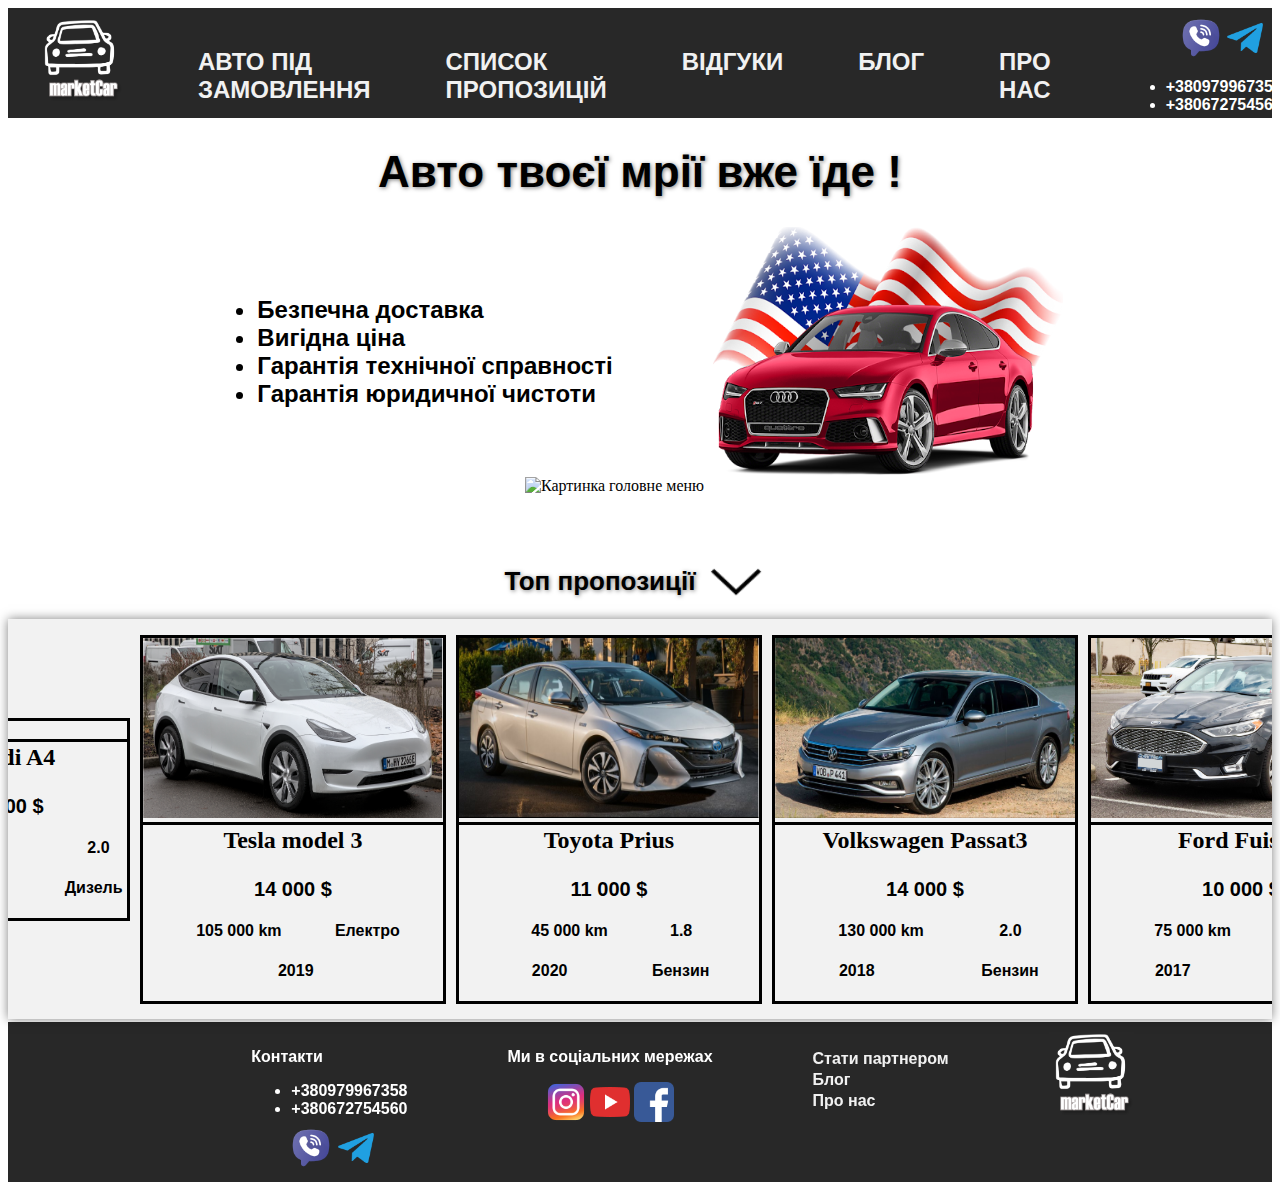
==== index.html @ d86cf7dd "rename" ====
<!DOCTYPE html>
<html lang="uk">
<head>
    <meta charset="UTF-8">
    <meta name="viewport" content="width=device-width, initial-scale=1.0">
    <title>Сайт доставки авто з США</title>
    <link rel="stylesheet" href="styles.css">
 
</head>
<body>
    <header>
        
            <div class="logo"> <img  height="85px" width="85px" src="image.png" alt="Картинка головне меню"></img>
            </div>
            
            <a href="home.html">Авто під замовлення</a>
            <a href="#offers">Список пропозицій</a>
            <a href="#reviews">Відгуки</a>
            <a href="#blog">Блог</a>
            <a href="#about">Про нас</a>

            <div class="contacts">
                <div class="contact-logo">
                    <img  height="40px" width="40px"  src="viber.png" alt="viber"></img>
                    <img  height="40px" width="40px" src="telegram.png" alt="Картинка головне меню"></img>
                    
                </div>
                <ul>

                    <li>+380979967358</li>
                    <li>+380672754560</li>
                 
                    
    
                    
                </ul>
            </div>
                
               
            
        
    </header>

    <main>


        <h1>Авто твоєї мрії вже їде !</h1>
        <div class="benefits">
            <div class="benText"> <ul>
                <li>Безпечна доставка</li>
                <li>Вигідна ціна</li>
                <li>Гарантія технічної справності</li>
                <li>Гарантія юридичної чистоти</li>
                
            </ul></div>
           
        
            <img class="fit-picture" height="250px" width="350px" src="title.png" width="400" 
            height="250" alt="Картинка головне меню"></img>
          
        </div>

        <img class="button" height="70px" width="230px" src="btn.png"  alt="Картинка головне меню"></img>
        
        
    
        
        <div class="orderTop"> 
            <h1 class="top">Топ пропозиції</h1>
            <img class="down" height="70px" width="80px" src="down.png"></img>

        </div>
        

    <div class="container">
        <div class="offers">
        


            <div class="audi-main" style="border: solid;">
                <img id="audi_png" src="audi.png" width="300" 
                height="180" alt="Audi A4"></img>
                <div class="text-audi"> 
                    <h2>Audi A4</h2>
                    <h3>7500 $</h3>
                    <h4>205 000 km                  2.0 </h4>
                    <h4>   2016                        Дизель </h4>
                </div>
                
    
                
            </div>
    
            <div class="tesla-main">
                <img id="audi_png" src="tesla.PNG" width="300" 
                height="180" alt="Audi A4"></img>
                <div class="text-tesla"> <h2>Tesla model 3</h2>
                    <h3>14 000 $</h3>
                    <h4>105 000 km            Електро</h4>
                    <h4>2019 </h4>
                </div>
                
    
                
            </div>
    
    
            <div class="toyota-main">
                <img id="prius_png" src="prius.PNG" width="300" 
                height="180" style="margin: 0%;" alt="Toyota Prius"></img>
                <div class="text-toyota"><h2>Toyota Prius</h2>
                    <h3>11 000 $</h3>
                    <h4>45 000 km              1.8 </h4>
                    <h4>    2020                   Бензин </h4>
                 </div>
                
    
                
            </div>
    
            <div class="passat-main">
                <img id="passat_png" src="passat.PNG" width="300" 
                height="180" alt="Volkswagen Passat"></img>
                <div class="text-passat"> 
                    <h2>Volkswagen Passat3</h2>
                <h3>14 000 $</h3>
                <h4>130 000 km                 2.0</h4>
                <h4>    2018                        Бензин</h4>
    
    
                </div>

                
                
                
            </div>

            <div class="ford-main">
                <img id="ford_png" src="ford.jpg" width="300" 
                height="180" alt="Ford Fusion"></img>
                <div class="text-ford"> 
                    <h2>Ford Fuison</h2>
                <h3>10 000 $</h3>
                
                    <h4>75 000 km                   1.6</h4>
                    <h4>   2017                       Бензин</h4>
                    
        
                
                </div>
                
              
    
                </div>
                
        </div>

        

    </div>
    
       


        
    </main>

    <script> document.querySelectorAll(".audi-main").forEach(function(element) {
        element.addEventListener("click", function() {
          window.location.href = "https://stackoverflow.com/questions/2020496/how-to-set-a-border-for-an-html-div-tag";
        });
      }); </script>

    <footer>

        <div class="contacts">
            <p>Контакти</p>
            <ul>
                <li>+380979967358</li>
                <li>+380672754560</li>
                
                <img class="contact" height="40px" width="40px" src="viber.png" alt="viber"></img>
                <img class="contact" height="40px" width="40px" src="telegram.png" alt="Картинка головне меню"></img>

                
            </ul>


        </div>

        <div class="social">
            <p>Ми в соціальних мережах</p>

            <img src="instagram.png" height="40px" width="40px" alt="viber"></img>
            <img src="youtube (1).png"  height="40px" width="40px" alt="Картинка головне меню"></img>
            <img src="facebook.png"  height="40px" width="40px" alt="Картинка головне меню"></img> 

        </div>
        
        <div class="other">
            <a  id="footer-items" href="https://stackoverflow.com/questions/2020496/how-to-set-a-border-for-an-html-div-tag"> Стати партнером</a>
            <a id="footer-items" href="https://stackoverflow.com/questions/2020496/how-to-set-a-border-for-an-html-div-tag"> Блог </a>
            <a  id="footer-items" href="https://stackoverflow.com/questions/2020496/how-to-set-a-border-for-an-html-div-tag"> Про нас</a>

        </div>

        <img  style="margin-left: 100px ;" height="85px" width="85px" src="image.png" alt="Картинка головне меню"></img>

       



    </footer>
</body>
</html>
---- styles.css ----
header{
    
    display:flex;
    background-color: rgba(40, 40, 40, 1);
    color: rgb(255, 255, 255);
    text-decoration: none;
     font-family: 'Inter', sans-serif;
    font-weight: bold;
    height: 100px;
    padding-top: 10px;
    padding-left: 30px;
    
    
    
}

a {
    text-decoration: none;
    color: rgb(241, 241, 241);
    text-transform: uppercase;
    font-family: 'Inter', sans-serif;
    font-weight: bold;
    font-size: 24px;
    padding-top: 30px;
    padding-left: 75px ;
    
    
    
}

.contact-logo{
    padding-left: 55px;
    padding-top: 0px;
}

.contacts{
    margin-left: 75px;

    
}

h1{
    font-family: 'Yanone Kaffeesatz', sans-serif;
    text-align: center;
    font-size: 44px;
    text-shadow: 1px 1px 4px rgba(0, 0, 0, 0.5);
}

.benefits{
    display: flex;
    justify-content: center; /* Центрування по горизонталі */
    align-items: center; /* Центрування по вертикалі */
}

.benText{
    padding-right: 100px;
    font-family: 'Montserrat', sans-serif;
    font-weight: bold;
    font-size: 24px;
}


.button{
    display: block;
    margin-left: auto;
    margin-right: auto;
    
}

.top{
    font-family: 'Montserrat', sans-serif;
    font-weight: bold;
    font-size: 26px;

}


.orderTop{
    display: flex;
    justify-content: center; /* Центрування по горизонталі */
    align-items: center;

}


.container {
    display: flex;
    justify-content: center;
    align-items: center;
    height: 45vh; /* Налаштування висоти на весь екран */
  }

.offers{
    display: flex;
    justify-content: center; /* Центрування по горизонталі */
    align-items: center;
    background-color:rgba(242, 242, 242, 1);
    width: 1600px;
    height: 400px;
    box-shadow: 0 0 10px rgba(0, 0, 0, 0.5);
    overflow-x: auto; /* Дозволяє горизонтальну прокрутку */
    white-space: nowrap; /* Забороняє перенесення рядків */

   

}


.text-audi, .text-tesla, .text-passat, .text-toyota, .text-ford{
    
    border-top: solid;
}

.audi-main, .tesla-main, .toyota-main, .passat-main, .ford-main{
    margin-left:10px ;
    border: solid;
    transition: box-shadow 0.2s;
    

}

.tesla-main:hover, .audi-main:hover,.toyota-main:hover, .passat-main:hover, .ford-main:hover{
    box-shadow: 0 0 20px rgba(0, 0, 0, 0.7);
}





h2{
    text-align: center;
    margin-top: 2px;
    margin-bottom: 0px;
    padding-bottom: 1px;
    display: block;
}

h3{
    text-align: center;
    font-size: 20px;
    font-family: 'Montserrat', sans-serif;
    padding-top: 3px;
    margin-bottom: 1px;
    

}

h4{
    padding-left: 10px;
    font-family: 'Montserrat', sans-serif;
    text-align: center;
    white-space: pre;
}



footer{
    
    display:flex;
    background-color: rgba(40, 40, 40, 1);
    color: rgb(255, 255, 255);
    text-decoration: none;
     font-family: 'Inter', sans-serif;
    font-weight: bold;
    height: 150px;
    padding-top: 10px;
    padding-left: 30px;
    justify-content: center; /* Центрування по горизонталі */
   
    
    
    
}

.contact{
    margin-top: 10px;
}

.social{
    display: block;
    margin-left: 100px;
    text-align: center;
}


.other{
    margin-top: 15px;
    display: block;
    margin-left: 100px;
}

#footer-items{
    font-size: 16px;
    text-transform: none;
    display: block;
    margin-top: 3px;
    padding: 0%;
}
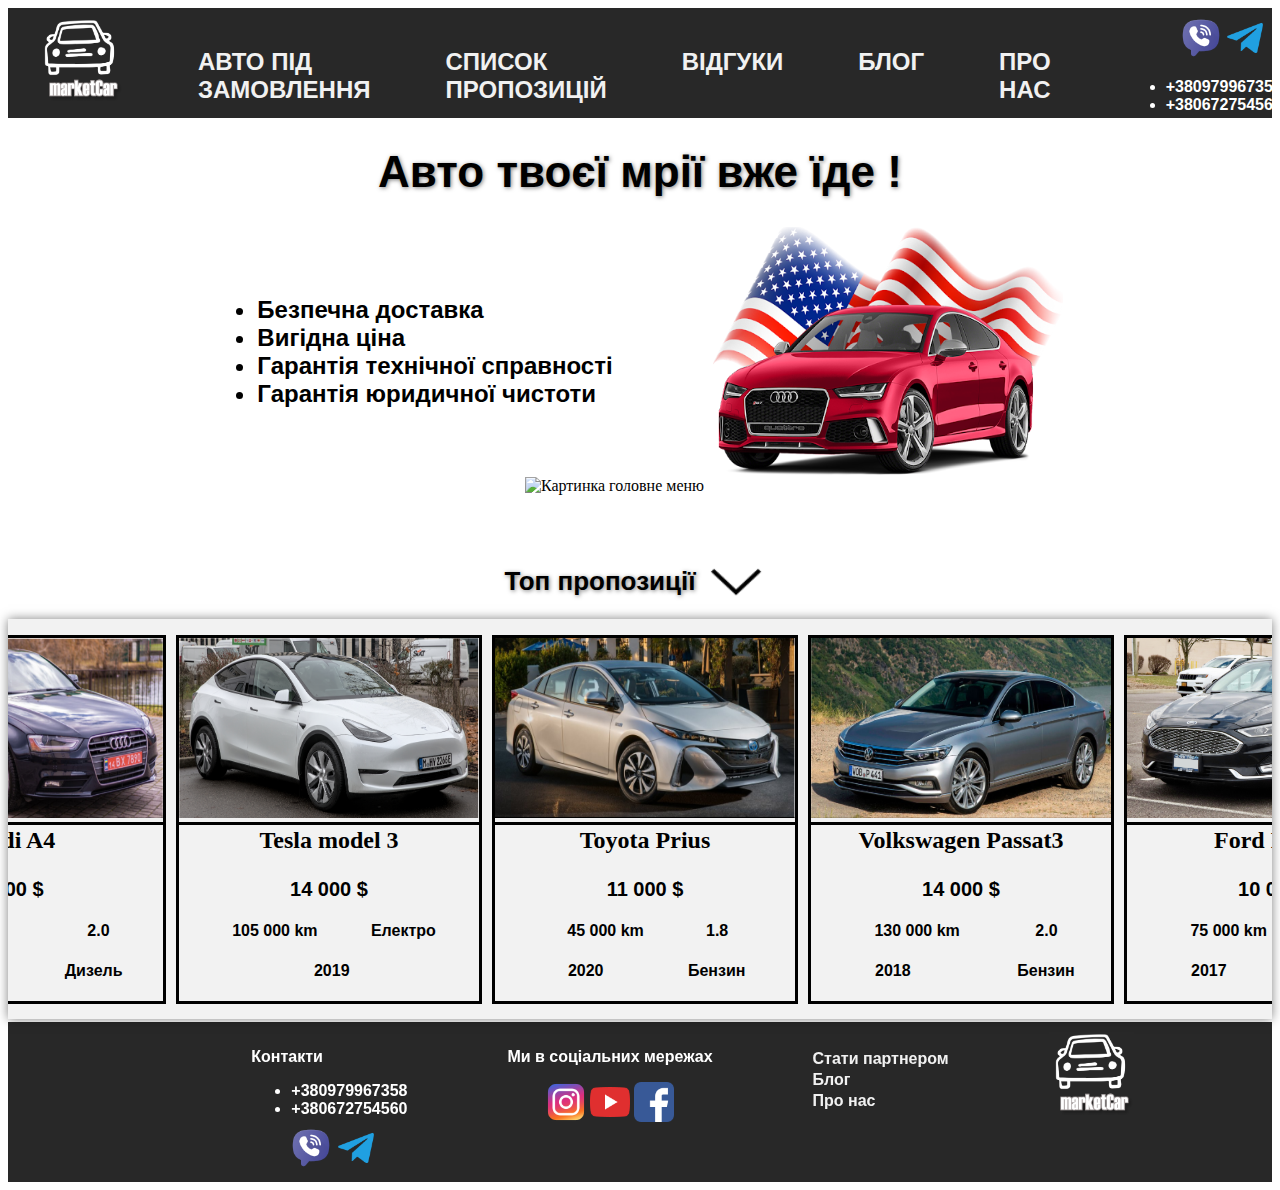
==== commit baefc5cd: "Update index.html" ====
--- a/index.html
+++ b/index.html
@@ -10,7 +10,7 @@
 <body>
     <header>
         
-            <div class="logo"> <img  height="85px" width="85px" src="image.png" alt="Картинка головне меню"></img>
+            <div class="logo"> <img id="logotype" src="image.png" alt="Картинка головне меню"></img>
             </div>
             
             <a href="home.html">Авто під замовлення</a>
@@ -78,7 +78,7 @@
 
 
             <div class="audi-main" style="border: solid;">
-                <img id="audi_png" src="audi.png" width="300" 
+                <img id="audi_png" src="./audi.PNG" width="300" 
                 height="180" alt="Audi A4"></img>
                 <div class="text-audi"> 
                     <h2>Audi A4</h2>
--- a/styles.css
+++ b/styles.css
@@ -85,6 +85,10 @@
 
 }
 
+#logotype{
+    height:85px;
+    width:85px;
+}
 
 .container {
     display: flex;
@@ -95,16 +99,14 @@
 
 .offers{
     display: flex;
-    justify-content: center; /* Центрування по горизонталі */
+    justify-content: center; 
     align-items: center;
     background-color:rgba(242, 242, 242, 1);
     width: 1600px;
     height: 400px;
     box-shadow: 0 0 10px rgba(0, 0, 0, 0.5);
-    overflow-x: auto; /* Дозволяє горизонтальну прокрутку */
-    white-space: nowrap; /* Забороняє перенесення рядків */
-
-   
+    overflow-x: auto; 
+    white-space: nowrap;   
 
 }
 
@@ -144,9 +146,9 @@
     font-family: 'Montserrat', sans-serif;
     padding-top: 3px;
     margin-bottom: 1px;
-    
-
-}
+}
+
+
 
 h4{
     padding-left: 10px;
@@ -170,10 +172,13 @@
     padding-left: 30px;
     justify-content: center; /* Центрування по горизонталі */
    
-    
-    
-    
-}
+
+    
+    
+    
+}
+
+
 
 .contact{
     margin-top: 10px;
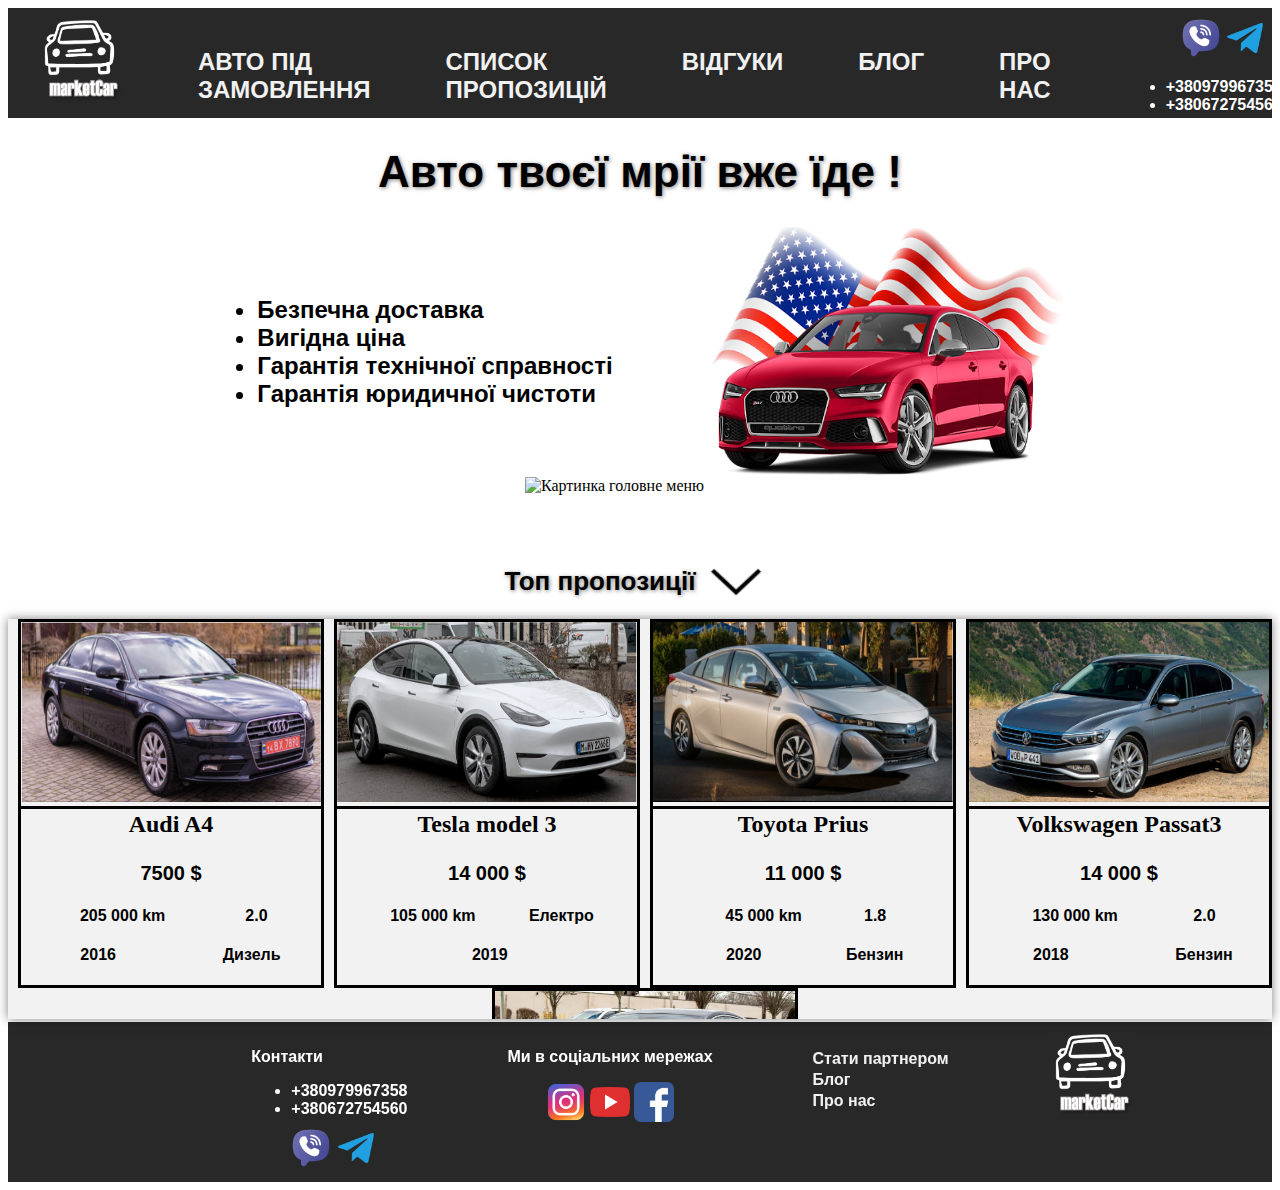
==== commit ddd5ab6e: "minor changes" ====
--- a/index.html
+++ b/index.html
@@ -67,7 +67,7 @@
         
         <div class="orderTop"> 
             <h1 class="top">Топ пропозиції</h1>
-            <img class="down" height="70px" width="80px" src="down.png"></img>
+            <img class="down" height="70px" width="80px" src="./down.png"></img>
 
         </div>
         
--- a/styles.css
+++ b/styles.css
@@ -1,9 +1,9 @@
-
 
 
 header{
     
     display:flex;
+    
     background-color: rgba(40, 40, 40, 1);
     color: rgb(255, 255, 255);
     text-decoration: none;
@@ -16,6 +16,18 @@
     
     
 }
+
+@media (max-width: 800px) {
+    header {
+        flex-direction: column;
+        height: 500px; /* Мінімальна висота контейнера - висота екрану */
+                }
+
+    
+        
+
+        
+        }
 
 a {
     text-decoration: none;
@@ -53,6 +65,7 @@
     display: flex;
     justify-content: center; /* Центрування по горизонталі */
     align-items: center; /* Центрування по вертикалі */
+    flex-wrap: wrap;   
 }
 
 .benText{
@@ -106,7 +119,8 @@
     height: 400px;
     box-shadow: 0 0 10px rgba(0, 0, 0, 0.5);
     overflow-x: auto; 
-    white-space: nowrap;   
+    white-space: nowrap;
+    flex-wrap: wrap;   
 
 }
 
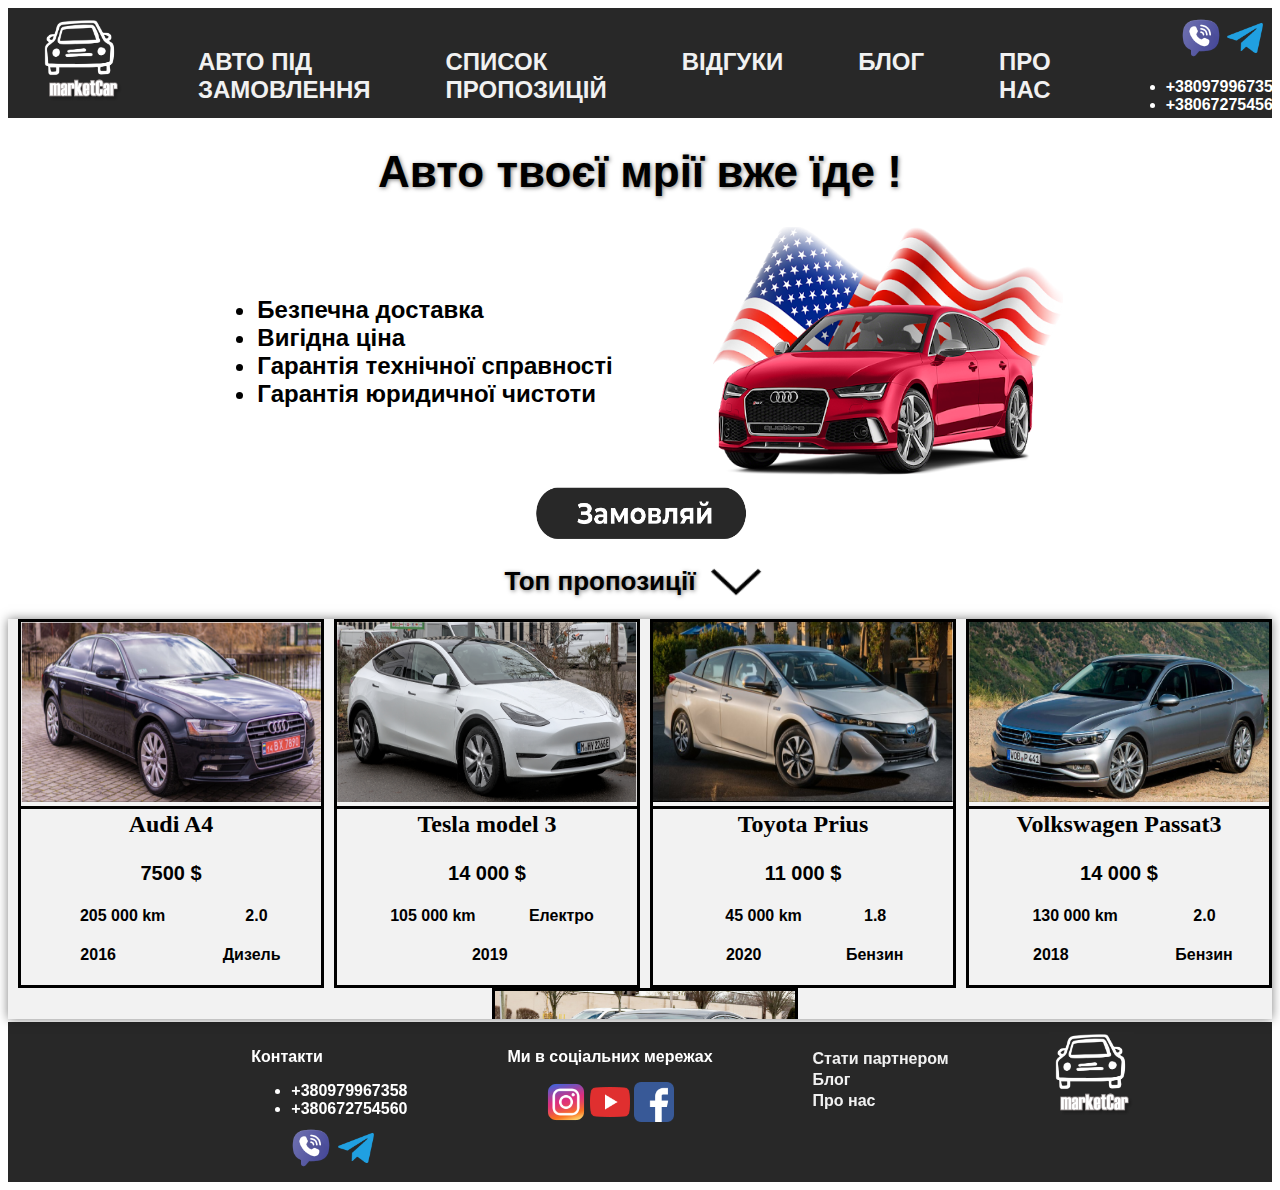
==== commit b1e981cb: "button fixed" ====
--- a/index.html
+++ b/index.html
@@ -60,7 +60,7 @@
           
         </div>
 
-        <img class="button" height="70px" width="230px" src="btn.png"  alt="Картинка головне меню"></img>
+        <img class="button" height="70px" width="230px" src="btn.PNG"  alt="Картинка головне меню"></img>
         
         
     
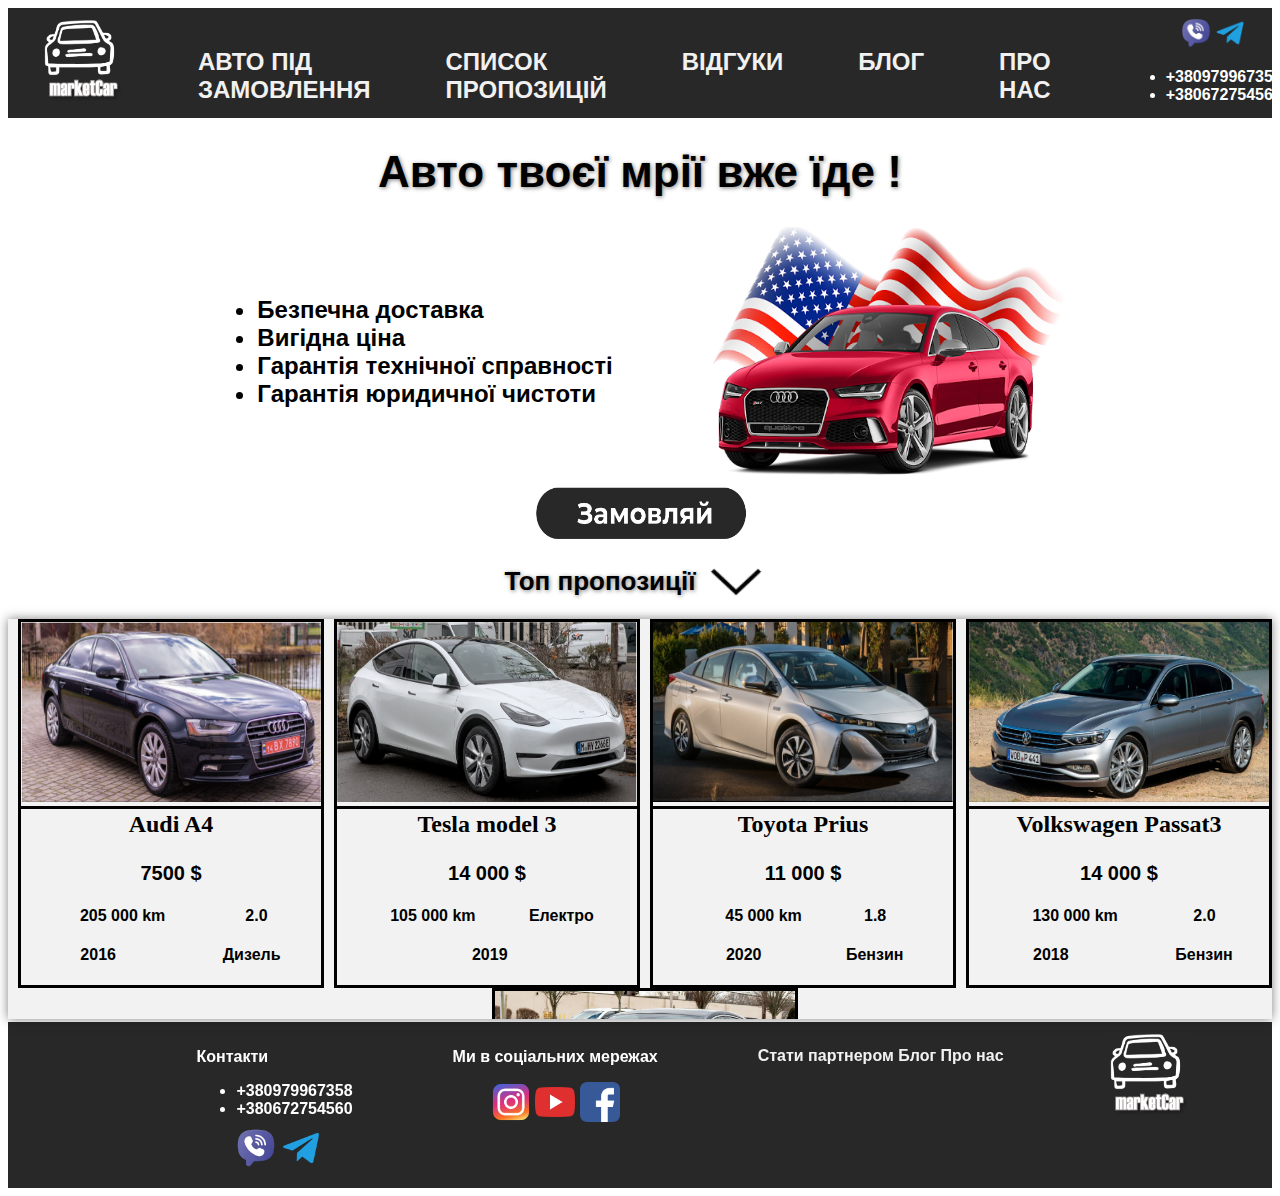
==== commit 07fe3027: "dunamic viev added" ====
--- a/index.html
+++ b/index.html
@@ -13,16 +13,16 @@
             <div class="logo"> <img id="logotype" src="image.png" alt="Картинка головне меню"></img>
             </div>
             
-            <a href="home.html">Авто під замовлення</a>
-            <a href="#offers">Список пропозицій</a>
-            <a href="#reviews">Відгуки</a>
-            <a href="#blog">Блог</a>
-            <a href="#about">Про нас</a>
+            <a href="home.html" id="head-text">Авто під замовлення</a>
+            <a href="#offers" id="head-text">Список пропозицій</a>
+            <a href="#reviews" id="head-text">Відгуки</a>
+            <a href="#blog" id="head-text">Блог</a>
+            <a href="#about" id="head-text" >Про нас</a>
 
             <div class="contacts">
                 <div class="contact-logo">
-                    <img  height="40px" width="40px"  src="viber.png" alt="viber"></img>
-                    <img  height="40px" width="40px" src="telegram.png" alt="Картинка головне меню"></img>
+                    <img  height="30px" width="30px"  src="viber.png" alt="viber"></img>
+                    <img  height="30px" width="30px" src="telegram.png" alt="Картинка головне меню"></img>
                     
                 </div>
                 <ul>
@@ -204,7 +204,7 @@
 
         </div>
 
-        <img  style="margin-left: 100px ;" height="85px" width="85px" src="image.png" alt="Картинка головне меню"></img>
+        <img id="photo-footer"  src="image.png" alt="Картинка головне меню"></img>
 
        
 
--- a/styles.css
+++ b/styles.css
@@ -17,17 +17,108 @@
     
 }
 
-@media (max-width: 800px) {
+#logotype {
+    height: 100%; /* Змініть на відсоткове значення */
+    width: auto; /* Автоматична ширина */
+    max-height: 85px; /* Максимальна висота, якщо потрібно */
+    max-width: 85px; /* Максимальна ширина, якщо потрібно */
+}
+
+@media screen and (max-width: 1200px) {
     header {
         flex-direction: column;
-        height: 500px; /* Мінімальна висота контейнера - висота екрану */
-                }
-
-    
-        
-
-        
+        height: 500px;
+        align-items: center;
+
+            }
+        #logotype{
+            width: 60px;
+            height: 60px;
+            margin-left: 50px;
+            
         }
+
+      
+
+
+        footer{
+            margin-top: 100px;
+            flex-direction: column;
+            height: 400px;
+            align-items: center;
+            font-size: 14px;
+            align-items: center;
+
+        }
+
+        
+        }
+
+        @media screen and (max-width: 750px) {
+            header {
+                flex-direction:block;
+                height: 340px;
+                align-items:center;
+                padding-left: 0px;
+        
+                    }
+                #logotype{
+                    width: 45px;
+                    height: 45px;
+                    margin-left: 70px;
+                    
+                }
+
+                .contact-logo{
+                    margin-top: 20px;
+                    margin-left: 20px;
+                }
+
+              #head-text{
+                font-size: 14px;
+                margin-top: 1px;
+              }
+
+              h1{
+                font-size: 10px;
+                
+              }
+        
+        
+                footer{
+                    margin-top: 100px;
+                    flex-direction: column;
+                    height: 400px;
+                    align-items: center;
+                    font-size: 14px;
+                    align-items: center;
+        
+                }
+                .contacts{
+                    margin-right: 50px;
+                }
+
+                .social{
+                    margin-right: 50px;
+                }
+
+                .other{
+                    margin-right: 50px;
+
+                }
+
+                #photo-footer{
+                    margin-top: 30px;
+                    margin-right: 50px;
+
+                }
+        
+                
+                }
+        
+
+
+        
 
 a {
     text-decoration: none;
@@ -43,6 +134,11 @@
     
 }
 
+.fit-picture{
+    height : 250px;
+    width:350px;
+}
+
 .contact-logo{
     padding-left: 55px;
     padding-top: 0px;
@@ -98,10 +194,7 @@
 
 }
 
-#logotype{
-    height:85px;
-    width:85px;
-}
+
 
 .container {
     display: flex;
@@ -124,6 +217,12 @@
 
 }
 
+#photo-footer{
+    margin-left: 100px;
+    height: 85px;
+    width: 85px;
+}
+
 
 .text-audi, .text-tesla, .text-passat, .text-toyota, .text-ford{
     
@@ -181,7 +280,7 @@
     text-decoration: none;
      font-family: 'Inter', sans-serif;
     font-weight: bold;
-    height: 150px;
+    
     padding-top: 10px;
     padding-left: 30px;
     justify-content: center; /* Центрування по горизонталі */
@@ -214,7 +313,7 @@
 #footer-items{
     font-size: 16px;
     text-transform: none;
-    display: block;
+ 
     margin-top: 3px;
     padding: 0%;
 }
